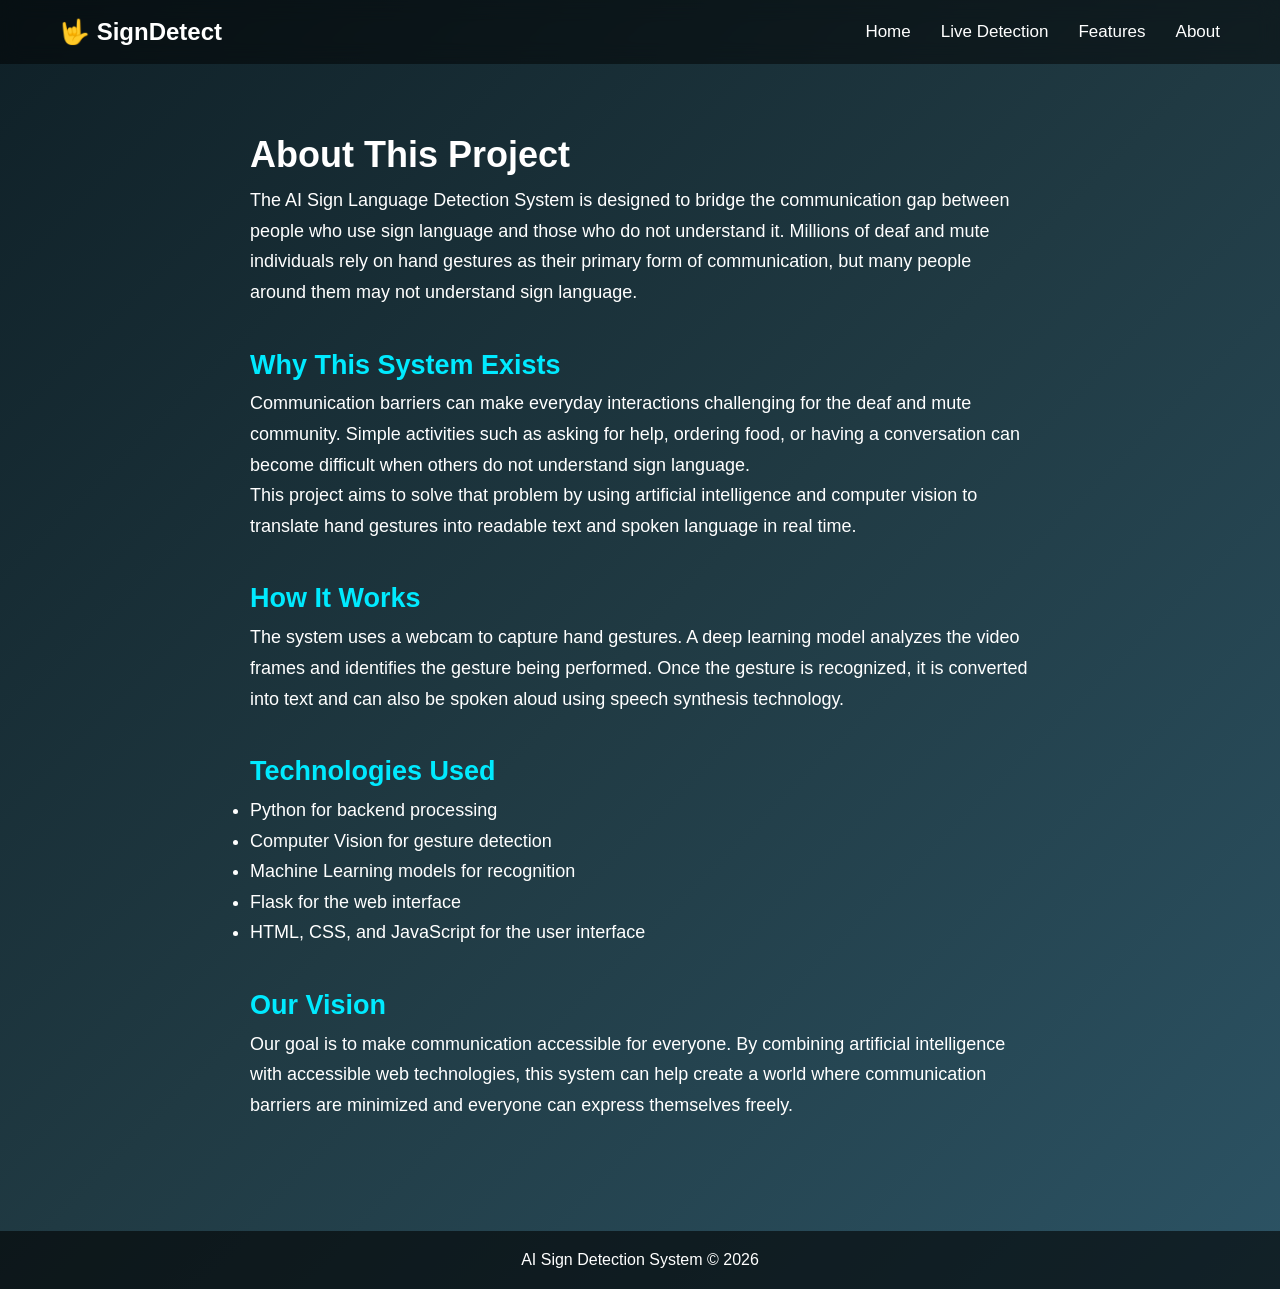
==== templates/about.html @ 6a8603d0 "Add files via upload" ====
<!DOCTYPE html>
<html>
<head>

<title>About</title>
<link rel="stylesheet" href="/static/style.css">

</head>

<body>

<nav>
<h2>🤟 SignDetect</h2>
<ul>
<li><a href="/">Home</a></li>
<li><a href="/live">Live Detection</a></li>
<li><a href="/features">Features</a></li>
<li><a href="/about">About</a></li>
</ul>
</nav>

<div class="about">

<h1>About This Project</h1>

<p>
The AI Sign Language Detection System is designed to bridge the communication gap between
people who use sign language and those who do not understand it. Millions of deaf and
mute individuals rely on hand gestures as their primary form of communication, but many
people around them may not understand sign language.
</p>

<h2>Why This System Exists</h2>

<p>
Communication barriers can make everyday interactions challenging for the deaf and mute
community. Simple activities such as asking for help, ordering food, or having a
conversation can become difficult when others do not understand sign language.
</p>

<p>
This project aims to solve that problem by using artificial intelligence and computer
vision to translate hand gestures into readable text and spoken language in real time.
</p>

<h2>How It Works</h2>

<p>
The system uses a webcam to capture hand gestures. A deep learning model analyzes
the video frames and identifies the gesture being performed. Once the gesture is
recognized, it is converted into text and can also be spoken aloud using speech
synthesis technology.
</p>

<h2>Technologies Used</h2>

<ul>
<li>Python for backend processing</li>
<li>Computer Vision for gesture detection</li>
<li>Machine Learning models for recognition</li>
<li>Flask for the web interface</li>
<li>HTML, CSS, and JavaScript for the user interface</li>
</ul>

<h2>Our Vision</h2>

<p>
Our goal is to make communication accessible for everyone. By combining artificial
intelligence with accessible web technologies, this system can help create a world
where communication barriers are minimized and everyone can express themselves freely.
</p>

</div>

<footer>

<p>AI Sign Detection System © 2026</p>

</footer>

</body>
</html>
---- static/style.css ----
/* ===== GLOBAL ===== */

*{
margin:0;
padding:0;
box-sizing:border-box;
font-family:'Segoe UI',sans-serif;
}

body{
background:linear-gradient(135deg,#0f2027,#203a43,#2c5364);
color:white;
min-height:100vh;
}


/* ===== NAVBAR ===== */

nav{
display:flex;
justify-content:space-between;
align-items:center;
padding:18px 60px;
background:rgba(0,0,0,0.5);
backdrop-filter:blur(10px);
position:sticky;
top:0;
z-index:100;
}

nav ul{
display:flex;
list-style:none;
gap:30px;
}

nav a{
text-decoration:none;
color:white;
font-size:17px;
position:relative;
}

nav a::after{
content:'';
position:absolute;
width:0%;
height:2px;
background:#00eaff;
left:0;
bottom:-5px;
transition:0.3s;
}

nav a:hover::after{
width:100%;
}


/* ===== HERO ===== */

.hero{
text-align:center;
padding:140px 20px;
}

.hero h1{
font-size:55px;
margin-bottom:15px;
}

.hero p{
font-size:20px;
opacity:0.8;
}


/* ===== MAIN BUTTON ===== */

.main-btn{
margin-top:25px;
padding:15px 35px;
border:none;
border-radius:30px;
font-size:18px;
background:linear-gradient(45deg,#00eaff,#00ffa6);
cursor:pointer;
transition:0.3s;
}

.main-btn:hover{
transform:scale(1.08);
box-shadow:0 0 20px #00eaff;
}


/* ===== PAGE TITLE ===== */

.page-title{
text-align:center;
margin-top:40px;
font-size:40px;
}


/* ===== DASHBOARD GRID ===== */

.dashboard{
display:grid;
grid-template-columns:repeat(auto-fit,minmax(300px,1fr));
gap:30px;
padding:50px;
}


/* ===== PANELS ===== */

.panel{
background:rgba(255,255,255,0.1);
backdrop-filter:blur(12px);
border-radius:15px;
padding:25px;
text-align:center;
transition:0.3s;
}

.panel:hover{
transform:translateY(-6px);
box-shadow:0 10px 30px rgba(0,0,0,0.4);
}


/* ===== CAMERA ===== */

.camera{
width:100%;
border-radius:12px;
margin-top:10px;
}


/* ===== DETECT BUTTON ===== */

.detect-btn{
margin-top:15px;
padding:12px 28px;
border:none;
border-radius:25px;
background:linear-gradient(45deg,#00eaff,#00ffa6);
font-size:16px;
cursor:pointer;
transition:0.3s;
}

.detect-btn:hover{
transform:scale(1.05);
box-shadow:0 0 20px #00eaff;
}


/* ===== RESULT BOX ===== */

.result-box{
background:rgba(255,255,255,0.2);
padding:18px;
border-radius:10px;
margin-top:15px;
font-size:22px;
font-weight:bold;
}


/* ===== CONFIDENCE BAR ===== */

.confidence-bar{
width:80%;
height:10px;
background:#ffffff20;
border-radius:20px;
margin:15px auto;
overflow:hidden;
}

#confidenceFill{
height:100%;
width:0%;
background:linear-gradient(90deg,#00eaff,#00ffa6);
transition:width 0.5s;
}


/* ===== LANGUAGE SELECTOR ===== */

.language-box{
margin-top:15px;
display:flex;
flex-direction:column;
align-items:center;
}

.language-box label{
margin-bottom:5px;
font-size:14px;
opacity:0.8;
}

.language-select{
padding:10px 15px;
border-radius:10px;
border:none;
font-size:15px;
background:linear-gradient(135deg,#00eaff,#00ffa6);
color:black;
font-weight:bold;
cursor:pointer;
transition:0.3s;
}

.language-select:hover{
transform:scale(1.05);
box-shadow:0 5px 15px rgba(0,0,0,0.4);
}

.language-select option{
background:#222;
color:white;
}


/* ===== SPEAK BUTTON ===== */

.speak-btn{
margin-top:10px;
background:linear-gradient(45deg,#ff7a18,#ffb347);
border:none;
padding:10px 20px;
border-radius:20px;
font-size:15px;
cursor:pointer;
transition:0.3s;
}

.speak-btn:hover{
transform:scale(1.05);
box-shadow:0 0 15px orange;
}


/* ===== SPEECH WAVE ===== */

.wave{
display:flex;
justify-content:center;
gap:4px;
margin-top:15px;
visibility:hidden;
}

.wave span{
width:4px;
height:10px;
background:#00eaff;
animation:wave 1s infinite;
}

.wave span:nth-child(2){animation-delay:0.1s;}
.wave span:nth-child(3){animation-delay:0.2s;}
.wave span:nth-child(4){animation-delay:0.3s;}
.wave span:nth-child(5){animation-delay:0.4s;}

@keyframes wave{
0%{height:10px}
50%{height:25px}
100%{height:10px}
}


/* ===== GESTURE HISTORY ===== */

#history{
list-style:none;
margin-top:10px;
max-height:200px;
overflow:auto;
padding:0;
}

#history li{
background:rgba(255,255,255,0.2);
padding:10px;
margin-bottom:8px;
border-radius:6px;
font-size:15px;
}


/* ===== FEATURES PAGE ===== */

.features{
display:flex;
justify-content:center;
gap:35px;
flex-wrap:wrap;
padding:70px;
}

.feature{
background:rgba(255,255,255,0.1);
padding:30px;
border-radius:15px;
width:260px;
text-align:center;
transition:0.3s;
}

.feature:hover{
transform:scale(1.05);
box-shadow:0 10px 25px rgba(0,0,0,0.4);
}


/* ===== ABOUT PAGE ===== */

.about{
max-width:900px;
margin:auto;
padding:60px;
line-height:1.7;
font-size:18px;
}

.about h2{
margin-top:35px;
color:#00eaff;
}


/* ===== FOOTER ===== */

footer{
text-align:center;
padding:20px;
background:rgba(0,0,0,0.6);
margin-top:50px;
}


/* ===== RESPONSIVE ===== */

@media(max-width:768px){

nav{
flex-direction:column;
gap:15px;
}

.dashboard{
grid-template-columns:1fr;
padding:30px;
}

.hero h1{
font-size:40px;
}

}
/* ===== AI DASHBOARD ===== */

.ai-dashboard{

display:grid;
grid-template-columns:1.5fr 1fr 1fr;
gap:30px;
padding:40px;
max-width:1300px;
margin:auto;

}

/* ===== CARDS ===== */

.card{

background:rgba(255,255,255,0.08);
backdrop-filter:blur(15px);
border-radius:18px;
padding:25px;
box-shadow:0 10px 40px rgba(0,0,0,0.4);
transition:0.3s;

}

.card:hover{

transform:translateY(-6px);

}

/* ===== CAMERA ===== */

.camera-container{

position:relative;
border-radius:12px;
overflow:hidden;

}

.camera{

width:100%;
border-radius:12px;

}

/* AI SCAN LINE */

.scan-line{

position:absolute;
width:100%;
height:3px;
background:#00eaff;
top:0;
animation:scan 2.5s infinite;

}

@keyframes scan{

0%{top:0}
100%{top:100%}

}

/* ===== GESTURE TEXT ===== */

.gesture-box{

font-size:26px;
background:rgba(255,255,255,0.1);
padding:18px;
border-radius:10px;
margin-top:15px;

}

/* ===== TRANSLATION ===== */

.translation-box{

font-size:22px;
background:rgba(255,255,255,0.1);
padding:18px;
border-radius:10px;
margin:15px 0;

}

/* ===== CONTROLS ===== */

.controls{

display:flex;
gap:12px;
justify-content:center;

}

.controls select{

padding:8px 12px;
border-radius:8px;
border:none;

}

.speak-btn{

background:linear-gradient(45deg,#ff7a18,#ffb347);
border:none;
padding:8px 18px;
border-radius:20px;
cursor:pointer;

}

/* ===== CONFIDENCE ===== */

.confidence-bar{

height:10px;
background:#ffffff20;
border-radius:20px;
overflow:hidden;
margin-top:5px;

}

#confidenceFill{

height:100%;
width:0%;
background:linear-gradient(90deg,#00eaff,#00ffa6);

}

/* ===== HISTORY ===== */

.history-card{

max-width:1300px;
margin:30px auto;
background:rgba(255,255,255,0.08);
padding:25px;
border-radius:18px;

}

#history{

list-style:none;
display:flex;
flex-wrap:wrap;
gap:10px;
margin-top:15px;

}

#history li{

background:#ffffff15;
padding:8px 14px;
border-radius:20px;

}

/* ===== SPEECH WAVE ===== */

.wave{

display:flex;
gap:4px;
justify-content:center;
margin-top:10px;
visibility:hidden;

}

.wave span{

width:4px;
height:10px;
background:#00eaff;
animation:wave 1s infinite;

}

@keyframes wave{

0%{height:10px}
50%{height:20px}
100%{height:10px}

}

.camera-placeholder{
display:flex;
align-items:center;
justify-content:center;
width:100%;
min-height:280px;
border-radius:12px;
background:rgba(255,255,255,0.08);
color:#cfe7ef;
font-size:18px;
text-align:center;
padding:20px;
}

.camera-hidden{
display:none;
}

.camera-status{
margin-top:10px;
font-size:14px;
opacity:0.85;
}
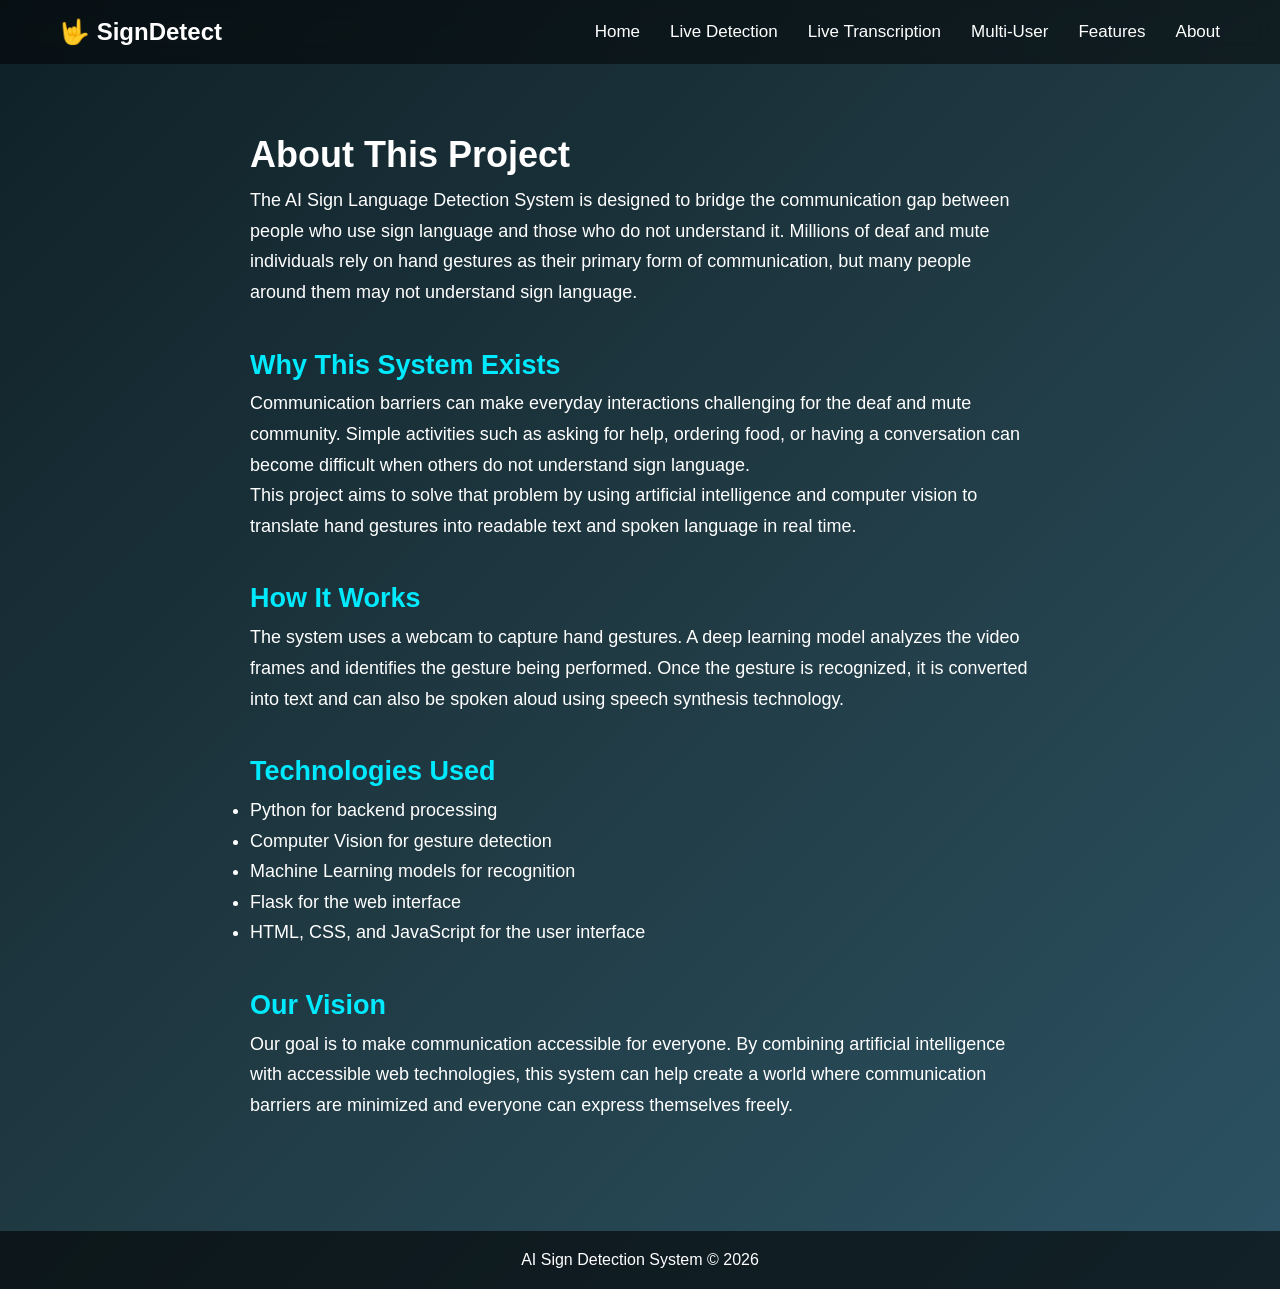
==== commit 611777bc: "Add files via upload" ====
--- a/templates/about.html
+++ b/templates/about.html
@@ -12,10 +12,12 @@
 <nav>
 <h2>🤟 SignDetect</h2>
 <ul>
-<li><a href="/">Home</a></li>
-<li><a href="/live">Live Detection</a></li>
-<li><a href="/features">Features</a></li>
-<li><a href="/about">About</a></li>
+      <li><a href="/">Home</a></li>
+      <li><a href="/live">Live Detection</a></li>
+      <li><a href="/transcribe">Live Transcription</a></li>
+      <li><a href="/communicate">Multi-User</a></li>
+      <li><a href="/features">Features</a></li>
+      <li><a href="/about">About</a></li>
 </ul>
 </nav>
 
--- a/static/style.css
+++ b/static/style.css
@@ -1,589 +1,646 @@
 /* ===== GLOBAL ===== */
 
-*{
-margin:0;
-padding:0;
-box-sizing:border-box;
-font-family:'Segoe UI',sans-serif;
-}
-
-body{
-background:linear-gradient(135deg,#0f2027,#203a43,#2c5364);
-color:white;
-min-height:100vh;
+* {
+    margin: 0;
+    padding: 0;
+    box-sizing: border-box;
+    font-family: 'Segoe UI', sans-serif;
+}
+
+body {
+    background: linear-gradient(135deg, #0f2027, #203a43, #2c5364);
+    color: white;
+    min-height: 100vh;
 }
 
 
 /* ===== NAVBAR ===== */
 
-nav{
-display:flex;
-justify-content:space-between;
-align-items:center;
-padding:18px 60px;
-background:rgba(0,0,0,0.5);
-backdrop-filter:blur(10px);
-position:sticky;
-top:0;
-z-index:100;
-}
-
-nav ul{
-display:flex;
-list-style:none;
-gap:30px;
-}
-
-nav a{
-text-decoration:none;
-color:white;
-font-size:17px;
-position:relative;
-}
-
-nav a::after{
-content:'';
-position:absolute;
-width:0%;
-height:2px;
-background:#00eaff;
-left:0;
-bottom:-5px;
-transition:0.3s;
-}
-
-nav a:hover::after{
-width:100%;
+nav {
+    display: flex;
+    justify-content: space-between;
+    align-items: center;
+    padding: 18px 60px;
+    background: rgba(0, 0, 0, 0.5);
+    backdrop-filter: blur(10px);
+    position: sticky;
+    top: 0;
+    z-index: 100;
+}
+
+nav ul {
+    display: flex;
+    list-style: none;
+    gap: 30px;
+}
+
+nav a {
+    text-decoration: none;
+    color: white;
+    font-size: 17px;
+    position: relative;
+}
+
+nav a::after {
+    content: '';
+    position: absolute;
+    width: 0%;
+    height: 2px;
+    background: #00eaff;
+    left: 0;
+    bottom: -5px;
+    transition: 0.3s;
+}
+
+nav a:hover::after {
+    width: 100%;
 }
 
 
 /* ===== HERO ===== */
 
-.hero{
-text-align:center;
-padding:140px 20px;
-}
-
-.hero h1{
-font-size:55px;
-margin-bottom:15px;
-}
-
-.hero p{
-font-size:20px;
-opacity:0.8;
+.hero {
+    text-align: center;
+    padding: 140px 20px;
+}
+
+.hero h1 {
+    font-size: 55px;
+    margin-bottom: 15px;
+}
+
+.hero p {
+    font-size: 20px;
+    opacity: 0.8;
 }
 
 
 /* ===== MAIN BUTTON ===== */
 
-.main-btn{
-margin-top:25px;
-padding:15px 35px;
-border:none;
-border-radius:30px;
-font-size:18px;
-background:linear-gradient(45deg,#00eaff,#00ffa6);
-cursor:pointer;
-transition:0.3s;
-}
-
-.main-btn:hover{
-transform:scale(1.08);
-box-shadow:0 0 20px #00eaff;
+.main-btn {
+    margin-top: 25px;
+    padding: 15px 35px;
+    border: none;
+    border-radius: 30px;
+    font-size: 18px;
+    background: linear-gradient(45deg, #00eaff, #00ffa6);
+    cursor: pointer;
+    transition: 0.3s;
+}
+
+.main-btn:hover {
+    transform: scale(1.08);
+    box-shadow: 0 0 20px #00eaff;
 }
 
 
 /* ===== PAGE TITLE ===== */
 
-.page-title{
-text-align:center;
-margin-top:40px;
-font-size:40px;
+.page-title {
+    text-align: center;
+    margin-top: 40px;
+    font-size: 40px;
 }
 
 
 /* ===== DASHBOARD GRID ===== */
 
-.dashboard{
-display:grid;
-grid-template-columns:repeat(auto-fit,minmax(300px,1fr));
-gap:30px;
-padding:50px;
+.dashboard {
+    display: grid;
+    grid-template-columns: repeat(auto-fit, minmax(300px, 1fr));
+    gap: 30px;
+    padding: 50px;
 }
 
 
 /* ===== PANELS ===== */
 
-.panel{
-background:rgba(255,255,255,0.1);
-backdrop-filter:blur(12px);
-border-radius:15px;
-padding:25px;
-text-align:center;
-transition:0.3s;
-}
-
-.panel:hover{
-transform:translateY(-6px);
-box-shadow:0 10px 30px rgba(0,0,0,0.4);
+.panel {
+    background: rgba(255, 255, 255, 0.1);
+    backdrop-filter: blur(12px);
+    border-radius: 15px;
+    padding: 25px;
+    text-align: center;
+    transition: 0.3s;
+}
+
+.panel:hover {
+    transform: translateY(-6px);
+    box-shadow: 0 10px 30px rgba(0, 0, 0, 0.4);
 }
 
 
 /* ===== CAMERA ===== */
 
-.camera{
-width:100%;
-border-radius:12px;
-margin-top:10px;
+.camera {
+    width: 100%;
+    border-radius: 12px;
+    margin-top: 10px;
 }
 
 
 /* ===== DETECT BUTTON ===== */
 
-.detect-btn{
-margin-top:15px;
-padding:12px 28px;
-border:none;
-border-radius:25px;
-background:linear-gradient(45deg,#00eaff,#00ffa6);
-font-size:16px;
-cursor:pointer;
-transition:0.3s;
-}
-
-.detect-btn:hover{
-transform:scale(1.05);
-box-shadow:0 0 20px #00eaff;
+.detect-btn {
+    margin-top: 15px;
+    padding: 12px 28px;
+    border: none;
+    border-radius: 25px;
+    background: linear-gradient(45deg, #00eaff, #00ffa6);
+    font-size: 16px;
+    cursor: pointer;
+    transition: 0.3s;
+}
+
+.detect-btn:hover {
+    transform: scale(1.05);
+    box-shadow: 0 0 20px #00eaff;
 }
 
 
 /* ===== RESULT BOX ===== */
 
-.result-box{
-background:rgba(255,255,255,0.2);
-padding:18px;
-border-radius:10px;
-margin-top:15px;
-font-size:22px;
-font-weight:bold;
+.result-box {
+    background: rgba(255, 255, 255, 0.2);
+    padding: 18px;
+    border-radius: 10px;
+    margin-top: 15px;
+    font-size: 22px;
+    font-weight: bold;
 }
 
 
 /* ===== CONFIDENCE BAR ===== */
 
-.confidence-bar{
-width:80%;
-height:10px;
-background:#ffffff20;
-border-radius:20px;
-margin:15px auto;
-overflow:hidden;
-}
-
-#confidenceFill{
-height:100%;
-width:0%;
-background:linear-gradient(90deg,#00eaff,#00ffa6);
-transition:width 0.5s;
+.confidence-bar {
+    width: 80%;
+    height: 10px;
+    background: #ffffff20;
+    border-radius: 20px;
+    margin: 15px auto;
+    overflow: hidden;
+}
+
+#confidenceFill {
+    height: 100%;
+    width: 0%;
+    background: linear-gradient(90deg, #00eaff, #00ffa6);
+    transition: width 0.5s;
 }
 
 
 /* ===== LANGUAGE SELECTOR ===== */
 
-.language-box{
-margin-top:15px;
-display:flex;
-flex-direction:column;
-align-items:center;
-}
-
-.language-box label{
-margin-bottom:5px;
-font-size:14px;
-opacity:0.8;
-}
-
-.language-select{
-padding:10px 15px;
-border-radius:10px;
-border:none;
-font-size:15px;
-background:linear-gradient(135deg,#00eaff,#00ffa6);
-color:black;
-font-weight:bold;
-cursor:pointer;
-transition:0.3s;
-}
-
-.language-select:hover{
-transform:scale(1.05);
-box-shadow:0 5px 15px rgba(0,0,0,0.4);
-}
-
-.language-select option{
-background:#222;
-color:white;
+.language-box {
+    margin-top: 15px;
+    display: flex;
+    flex-direction: column;
+    align-items: center;
+}
+
+.language-box label {
+    margin-bottom: 5px;
+    font-size: 14px;
+    opacity: 0.8;
+}
+
+.language-select {
+    padding: 10px 15px;
+    border-radius: 10px;
+    border: none;
+    font-size: 15px;
+    background: linear-gradient(135deg, #00eaff, #00ffa6);
+    color: black;
+    font-weight: bold;
+    cursor: pointer;
+    transition: 0.3s;
+}
+
+.language-select:hover {
+    transform: scale(1.05);
+    box-shadow: 0 5px 15px rgba(0, 0, 0, 0.4);
+}
+
+.language-select option {
+    background: #222;
+    color: white;
 }
 
 
 /* ===== SPEAK BUTTON ===== */
 
-.speak-btn{
-margin-top:10px;
-background:linear-gradient(45deg,#ff7a18,#ffb347);
-border:none;
-padding:10px 20px;
-border-radius:20px;
-font-size:15px;
-cursor:pointer;
-transition:0.3s;
-}
-
-.speak-btn:hover{
-transform:scale(1.05);
-box-shadow:0 0 15px orange;
+.speak-btn {
+    margin-top: 10px;
+    background: linear-gradient(45deg, #ff7a18, #ffb347);
+    border: none;
+    padding: 10px 20px;
+    border-radius: 20px;
+    font-size: 15px;
+    cursor: pointer;
+    transition: 0.3s;
+}
+
+.speak-btn:hover {
+    transform: scale(1.05);
+    box-shadow: 0 0 15px orange;
 }
 
 
 /* ===== SPEECH WAVE ===== */
 
-.wave{
-display:flex;
-justify-content:center;
-gap:4px;
-margin-top:15px;
-visibility:hidden;
-}
-
-.wave span{
-width:4px;
-height:10px;
-background:#00eaff;
-animation:wave 1s infinite;
-}
-
-.wave span:nth-child(2){animation-delay:0.1s;}
-.wave span:nth-child(3){animation-delay:0.2s;}
-.wave span:nth-child(4){animation-delay:0.3s;}
-.wave span:nth-child(5){animation-delay:0.4s;}
-
-@keyframes wave{
-0%{height:10px}
-50%{height:25px}
-100%{height:10px}
+.wave {
+    display: flex;
+    justify-content: center;
+    gap: 4px;
+    margin-top: 15px;
+    visibility: hidden;
+}
+
+.wave span {
+    width: 4px;
+    height: 10px;
+    background: #00eaff;
+    animation: wave 1s infinite;
+}
+
+.wave span:nth-child(2) {
+    animation-delay: 0.1s;
+}
+
+.wave span:nth-child(3) {
+    animation-delay: 0.2s;
+}
+
+.wave span:nth-child(4) {
+    animation-delay: 0.3s;
+}
+
+.wave span:nth-child(5) {
+    animation-delay: 0.4s;
+}
+
+@keyframes wave {
+    0% {
+        height: 10px
+    }
+
+    50% {
+        height: 25px
+    }
+
+    100% {
+        height: 10px
+    }
 }
 
 
 /* ===== GESTURE HISTORY ===== */
 
-#history{
-list-style:none;
-margin-top:10px;
-max-height:200px;
-overflow:auto;
-padding:0;
-}
-
-#history li{
-background:rgba(255,255,255,0.2);
-padding:10px;
-margin-bottom:8px;
-border-radius:6px;
-font-size:15px;
+#history {
+    list-style: none;
+    margin-top: 10px;
+    max-height: 200px;
+    overflow: auto;
+    padding: 0;
+}
+
+#history li {
+    background: rgba(255, 255, 255, 0.2);
+    padding: 10px;
+    margin-bottom: 8px;
+    border-radius: 6px;
+    font-size: 15px;
 }
 
 
 /* ===== FEATURES PAGE ===== */
 
-.features{
-display:flex;
-justify-content:center;
-gap:35px;
-flex-wrap:wrap;
-padding:70px;
-}
-
-.feature{
-background:rgba(255,255,255,0.1);
-padding:30px;
-border-radius:15px;
-width:260px;
-text-align:center;
-transition:0.3s;
-}
-
-.feature:hover{
-transform:scale(1.05);
-box-shadow:0 10px 25px rgba(0,0,0,0.4);
+.features {
+    display: flex;
+    justify-content: center;
+    gap: 35px;
+    flex-wrap: wrap;
+    padding: 70px;
+}
+
+.feature {
+    background: rgba(255, 255, 255, 0.1);
+    padding: 30px;
+    border-radius: 15px;
+    width: 260px;
+    text-align: center;
+    transition: 0.3s;
+}
+
+.feature:hover {
+    transform: scale(1.05);
+    box-shadow: 0 10px 25px rgba(0, 0, 0, 0.4);
 }
 
 
 /* ===== ABOUT PAGE ===== */
 
-.about{
-max-width:900px;
-margin:auto;
-padding:60px;
-line-height:1.7;
-font-size:18px;
-}
-
-.about h2{
-margin-top:35px;
-color:#00eaff;
+.about {
+    max-width: 900px;
+    margin: auto;
+    padding: 60px;
+    line-height: 1.7;
+    font-size: 18px;
+}
+
+.about h2 {
+    margin-top: 35px;
+    color: #00eaff;
 }
 
 
 /* ===== FOOTER ===== */
 
-footer{
-text-align:center;
-padding:20px;
-background:rgba(0,0,0,0.6);
-margin-top:50px;
+footer {
+    text-align: center;
+    padding: 20px;
+    background: rgba(0, 0, 0, 0.6);
+    margin-top: 50px;
 }
 
 
 /* ===== RESPONSIVE ===== */
 
-@media(max-width:768px){
-
-nav{
-flex-direction:column;
-gap:15px;
-}
-
-.dashboard{
-grid-template-columns:1fr;
-padding:30px;
-}
-
-.hero h1{
-font-size:40px;
-}
-
-}
+@media(max-width:768px) {
+
+    nav {
+        flex-direction: column;
+        gap: 15px;
+    }
+
+    .dashboard {
+        grid-template-columns: 1fr;
+        padding: 30px;
+    }
+
+    .hero h1 {
+        font-size: 40px;
+    }
+
+}
+
 /* ===== AI DASHBOARD ===== */
 
-.ai-dashboard{
-
-display:grid;
-grid-template-columns:1.5fr 1fr 1fr;
-gap:30px;
-padding:40px;
-max-width:1300px;
-margin:auto;
+.ai-dashboard {
+
+    display: grid;
+    grid-template-columns: 1.5fr 1fr 1fr;
+    gap: 30px;
+    padding: 40px;
+    max-width: 1300px;
+    margin: auto;
 
 }
 
 /* ===== CARDS ===== */
 
-.card{
-
-background:rgba(255,255,255,0.08);
-backdrop-filter:blur(15px);
-border-radius:18px;
-padding:25px;
-box-shadow:0 10px 40px rgba(0,0,0,0.4);
-transition:0.3s;
-
-}
-
-.card:hover{
-
-transform:translateY(-6px);
+.card {
+
+    background: rgba(255, 255, 255, 0.08);
+    backdrop-filter: blur(15px);
+    border-radius: 18px;
+    padding: 25px;
+    box-shadow: 0 10px 40px rgba(0, 0, 0, 0.4);
+    transition: 0.3s;
+
+}
+
+.card:hover {
+
+    transform: translateY(-6px);
 
 }
 
 /* ===== CAMERA ===== */
 
-.camera-container{
-
-position:relative;
-border-radius:12px;
-overflow:hidden;
-
-}
-
-.camera{
-
-width:100%;
-border-radius:12px;
+.camera-container {
+
+    position: relative;
+    border-radius: 12px;
+    overflow: hidden;
+
+}
+
+.camera {
+
+    width: 100%;
+    border-radius: 12px;
 
 }
 
 /* AI SCAN LINE */
 
-.scan-line{
-
-position:absolute;
-width:100%;
-height:3px;
-background:#00eaff;
-top:0;
-animation:scan 2.5s infinite;
-
-}
-
-@keyframes scan{
-
-0%{top:0}
-100%{top:100%}
+.scan-line {
+
+    position: absolute;
+    width: 100%;
+    height: 3px;
+    background: #00eaff;
+    top: 0;
+    animation: scan 2.5s infinite;
+
+}
+
+@keyframes scan {
+
+    0% {
+        top: 0
+    }
+
+    100% {
+        top: 100%
+    }
 
 }
 
 /* ===== GESTURE TEXT ===== */
 
-.gesture-box{
-
-font-size:26px;
-background:rgba(255,255,255,0.1);
-padding:18px;
-border-radius:10px;
-margin-top:15px;
+.gesture-box {
+
+    font-size: 26px;
+    background: rgba(255, 255, 255, 0.1);
+    padding: 18px;
+    border-radius: 10px;
+    margin-top: 15px;
 
 }
 
 /* ===== TRANSLATION ===== */
 
-.translation-box{
-
-font-size:22px;
-background:rgba(255,255,255,0.1);
-padding:18px;
-border-radius:10px;
-margin:15px 0;
+.translation-box {
+
+    font-size: 22px;
+    background: rgba(255, 255, 255, 0.1);
+    padding: 18px;
+    border-radius: 10px;
+    margin: 15px 0;
 
 }
 
 /* ===== CONTROLS ===== */
 
-.controls{
-
-display:flex;
-gap:12px;
-justify-content:center;
-
-}
-
-.controls select{
-
-padding:8px 12px;
-border-radius:8px;
-border:none;
-
-}
-
-.speak-btn{
-
-background:linear-gradient(45deg,#ff7a18,#ffb347);
-border:none;
-padding:8px 18px;
-border-radius:20px;
-cursor:pointer;
+.controls {
+
+    display: flex;
+    gap: 12px;
+    justify-content: center;
+
+}
+
+.controls select {
+
+    padding: 8px 12px;
+    border-radius: 8px;
+    border: none;
+
+}
+
+.speak-btn {
+
+    background: linear-gradient(45deg, #ff7a18, #ffb347);
+    border: none;
+    padding: 8px 18px;
+    border-radius: 20px;
+    cursor: pointer;
 
 }
 
 /* ===== CONFIDENCE ===== */
 
-.confidence-bar{
-
-height:10px;
-background:#ffffff20;
-border-radius:20px;
-overflow:hidden;
-margin-top:5px;
-
-}
-
-#confidenceFill{
-
-height:100%;
-width:0%;
-background:linear-gradient(90deg,#00eaff,#00ffa6);
+.confidence-bar {
+
+    height: 10px;
+    background: #ffffff20;
+    border-radius: 20px;
+    overflow: hidden;
+    margin-top: 5px;
+
+}
+
+#confidenceFill {
+
+    height: 100%;
+    width: 0%;
+    background: linear-gradient(90deg, #00eaff, #00ffa6);
 
 }
 
 /* ===== HISTORY ===== */
 
-.history-card{
-
-max-width:1300px;
-margin:30px auto;
-background:rgba(255,255,255,0.08);
-padding:25px;
-border-radius:18px;
-
-}
-
-#history{
-
-list-style:none;
-display:flex;
-flex-wrap:wrap;
-gap:10px;
-margin-top:15px;
-
-}
-
-#history li{
-
-background:#ffffff15;
-padding:8px 14px;
-border-radius:20px;
+.history-card {
+
+    max-width: 1300px;
+    margin: 30px auto;
+    background: rgba(255, 255, 255, 0.08);
+    padding: 25px;
+    border-radius: 18px;
+
+}
+
+#history {
+
+    list-style: none;
+    display: flex;
+    flex-wrap: wrap;
+    gap: 10px;
+    margin-top: 15px;
+
+}
+
+#history li {
+
+    background: #ffffff15;
+    padding: 8px 14px;
+    border-radius: 20px;
 
 }
 
 /* ===== SPEECH WAVE ===== */
 
-.wave{
-
-display:flex;
-gap:4px;
-justify-content:center;
-margin-top:10px;
-visibility:hidden;
-
-}
-
-.wave span{
-
-width:4px;
-height:10px;
-background:#00eaff;
-animation:wave 1s infinite;
-
-}
-
-@keyframes wave{
-
-0%{height:10px}
-50%{height:20px}
-100%{height:10px}
-
-}
-
-.camera-placeholder{
-display:flex;
-align-items:center;
-justify-content:center;
-width:100%;
-min-height:280px;
-border-radius:12px;
-background:rgba(255,255,255,0.08);
-color:#cfe7ef;
-font-size:18px;
-text-align:center;
-padding:20px;
-}
-
-.camera-hidden{
-display:none;
-}
-
-.camera-status{
-margin-top:10px;
-font-size:14px;
-opacity:0.85;
-}
+.wave {
+
+    display: flex;
+    gap: 4px;
+    justify-content: center;
+    margin-top: 10px;
+    visibility: hidden;
+
+}
+
+.wave span {
+
+    width: 4px;
+    height: 10px;
+    background: #00eaff;
+    animation: wave 1s infinite;
+
+}
+
+@keyframes wave {
+
+    0% {
+        height: 10px
+    }
+
+    50% {
+        height: 20px
+    }
+
+    100% {
+        height: 10px
+    }
+
+}
+
+.camera-placeholder {
+    display: flex;
+    align-items: center;
+    justify-content: center;
+    width: 100%;
+    min-height: 280px;
+    border-radius: 12px;
+    background: rgba(255, 255, 255, 0.08);
+    color: #cfe7ef;
+    font-size: 18px;
+    text-align: center;
+    padding: 20px;
+}
+
+.camera-hidden {
+    display: none;
+}
+
+.camera-status {
+    margin-top: 10px;
+    font-size: 14px;
+    opacity: 0.85;
+}
+
+.camera-controls {
+    display: flex;
+    gap: 15px;
+    justify-content: center;
+    margin-top: 15px;
+}
+
+.upload-btn {
+    padding: 12px 28px;
+    border: none;
+    border-radius: 25px;
+    background: linear-gradient(45deg, #00eaff, #00ffa6);
+    font-size: 16px;
+    cursor: pointer;
+    transition: 0.3s;
+    color: black;
+    font-weight: bold;
+}
+
+.upload-btn:hover {
+    transform: scale(1.05);
+    box-shadow: 0 0 20px #00eaff;
+}
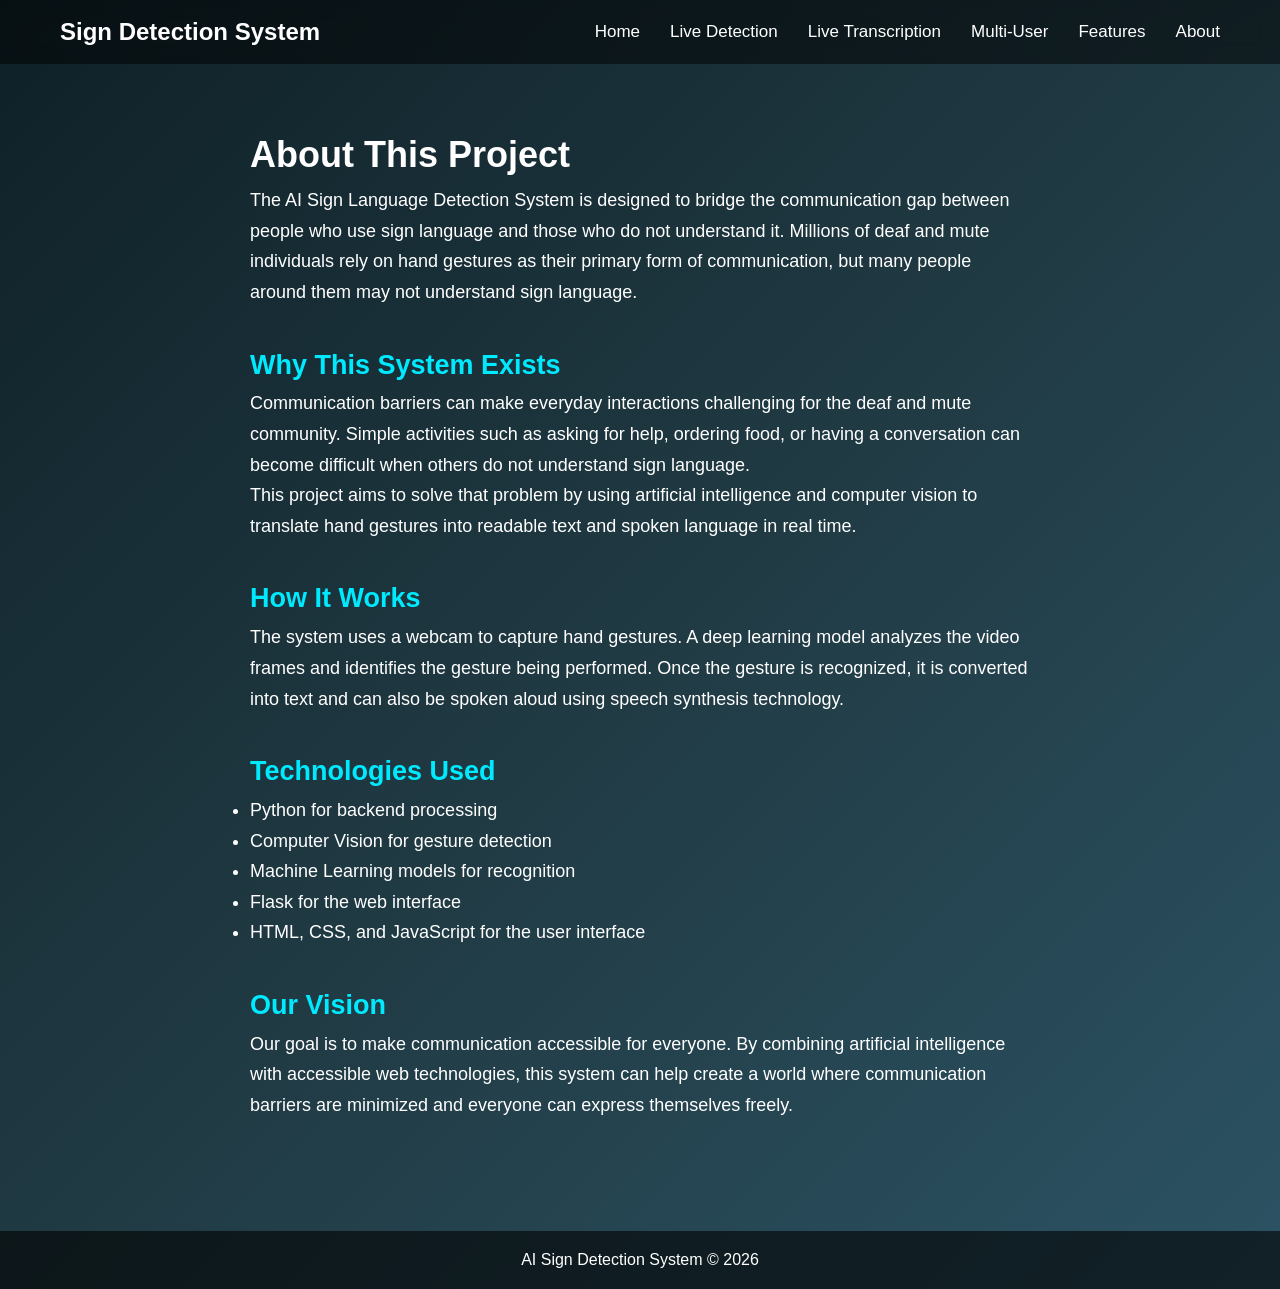
==== commit df45afeb: "Modified UI" ====
--- a/templates/about.html
+++ b/templates/about.html
@@ -1,84 +1,84 @@
-<!DOCTYPE html>
-<html>
-<head>
-
-<title>About</title>
-<link rel="stylesheet" href="/static/style.css">
-
-</head>
-
-<body>
-
-<nav>
-<h2>🤟 SignDetect</h2>
-<ul>
-      <li><a href="/">Home</a></li>
-      <li><a href="/live">Live Detection</a></li>
-      <li><a href="/transcribe">Live Transcription</a></li>
-      <li><a href="/communicate">Multi-User</a></li>
-      <li><a href="/features">Features</a></li>
-      <li><a href="/about">About</a></li>
-</ul>
-</nav>
-
-<div class="about">
-
-<h1>About This Project</h1>
-
-<p>
-The AI Sign Language Detection System is designed to bridge the communication gap between
-people who use sign language and those who do not understand it. Millions of deaf and
-mute individuals rely on hand gestures as their primary form of communication, but many
-people around them may not understand sign language.
-</p>
-
-<h2>Why This System Exists</h2>
-
-<p>
-Communication barriers can make everyday interactions challenging for the deaf and mute
-community. Simple activities such as asking for help, ordering food, or having a
-conversation can become difficult when others do not understand sign language.
-</p>
-
-<p>
-This project aims to solve that problem by using artificial intelligence and computer
-vision to translate hand gestures into readable text and spoken language in real time.
-</p>
-
-<h2>How It Works</h2>
-
-<p>
-The system uses a webcam to capture hand gestures. A deep learning model analyzes
-the video frames and identifies the gesture being performed. Once the gesture is
-recognized, it is converted into text and can also be spoken aloud using speech
-synthesis technology.
-</p>
-
-<h2>Technologies Used</h2>
-
-<ul>
-<li>Python for backend processing</li>
-<li>Computer Vision for gesture detection</li>
-<li>Machine Learning models for recognition</li>
-<li>Flask for the web interface</li>
-<li>HTML, CSS, and JavaScript for the user interface</li>
-</ul>
-
-<h2>Our Vision</h2>
-
-<p>
-Our goal is to make communication accessible for everyone. By combining artificial
-intelligence with accessible web technologies, this system can help create a world
-where communication barriers are minimized and everyone can express themselves freely.
-</p>
-
-</div>
-
-<footer>
-
-<p>AI Sign Detection System © 2026</p>
-
-</footer>
-
-</body>
+<!DOCTYPE html>
+<html>
+<head>
+
+<title>About</title>
+<link rel="stylesheet" href="/static/style.css">
+
+</head>
+
+<body>
+
+<nav>
+<h2>Sign Detection System</h2>
+<ul>
+      <li><a href="/">Home</a></li>
+      <li><a href="/live">Live Detection</a></li>
+      <li><a href="/transcribe">Live Transcription</a></li>
+      <li><a href="/communicate">Multi-User</a></li>
+      <li><a href="/features">Features</a></li>
+      <li><a href="/about">About</a></li>
+</ul>
+</nav>
+
+<div class="about">
+
+<h1>About This Project</h1>
+
+<p>
+The AI Sign Language Detection System is designed to bridge the communication gap between
+people who use sign language and those who do not understand it. Millions of deaf and
+mute individuals rely on hand gestures as their primary form of communication, but many
+people around them may not understand sign language.
+</p>
+
+<h2>Why This System Exists</h2>
+
+<p>
+Communication barriers can make everyday interactions challenging for the deaf and mute
+community. Simple activities such as asking for help, ordering food, or having a
+conversation can become difficult when others do not understand sign language.
+</p>
+
+<p>
+This project aims to solve that problem by using artificial intelligence and computer
+vision to translate hand gestures into readable text and spoken language in real time.
+</p>
+
+<h2>How It Works</h2>
+
+<p>
+The system uses a webcam to capture hand gestures. A deep learning model analyzes
+the video frames and identifies the gesture being performed. Once the gesture is
+recognized, it is converted into text and can also be spoken aloud using speech
+synthesis technology.
+</p>
+
+<h2>Technologies Used</h2>
+
+<ul>
+<li>Python for backend processing</li>
+<li>Computer Vision for gesture detection</li>
+<li>Machine Learning models for recognition</li>
+<li>Flask for the web interface</li>
+<li>HTML, CSS, and JavaScript for the user interface</li>
+</ul>
+
+<h2>Our Vision</h2>
+
+<p>
+Our goal is to make communication accessible for everyone. By combining artificial
+intelligence with accessible web technologies, this system can help create a world
+where communication barriers are minimized and everyone can express themselves freely.
+</p>
+
+</div>
+
+<footer>
+
+<p>AI Sign Detection System © 2026</p>
+
+</footer>
+
+</body>
 </html>
--- a/static/style.css
+++ b/static/style.css
@@ -1,646 +1,646 @@
-/* ===== GLOBAL ===== */
-
-* {
-    margin: 0;
-    padding: 0;
-    box-sizing: border-box;
-    font-family: 'Segoe UI', sans-serif;
-}
-
-body {
-    background: linear-gradient(135deg, #0f2027, #203a43, #2c5364);
-    color: white;
-    min-height: 100vh;
-}
-
-
-/* ===== NAVBAR ===== */
-
-nav {
-    display: flex;
-    justify-content: space-between;
-    align-items: center;
-    padding: 18px 60px;
-    background: rgba(0, 0, 0, 0.5);
-    backdrop-filter: blur(10px);
-    position: sticky;
-    top: 0;
-    z-index: 100;
-}
-
-nav ul {
-    display: flex;
-    list-style: none;
-    gap: 30px;
-}
-
-nav a {
-    text-decoration: none;
-    color: white;
-    font-size: 17px;
-    position: relative;
-}
-
-nav a::after {
-    content: '';
-    position: absolute;
-    width: 0%;
-    height: 2px;
-    background: #00eaff;
-    left: 0;
-    bottom: -5px;
-    transition: 0.3s;
-}
-
-nav a:hover::after {
-    width: 100%;
-}
-
-
-/* ===== HERO ===== */
-
-.hero {
-    text-align: center;
-    padding: 140px 20px;
-}
-
-.hero h1 {
-    font-size: 55px;
-    margin-bottom: 15px;
-}
-
-.hero p {
-    font-size: 20px;
-    opacity: 0.8;
-}
-
-
-/* ===== MAIN BUTTON ===== */
-
-.main-btn {
-    margin-top: 25px;
-    padding: 15px 35px;
-    border: none;
-    border-radius: 30px;
-    font-size: 18px;
-    background: linear-gradient(45deg, #00eaff, #00ffa6);
-    cursor: pointer;
-    transition: 0.3s;
-}
-
-.main-btn:hover {
-    transform: scale(1.08);
-    box-shadow: 0 0 20px #00eaff;
-}
-
-
-/* ===== PAGE TITLE ===== */
-
-.page-title {
-    text-align: center;
-    margin-top: 40px;
-    font-size: 40px;
-}
-
-
-/* ===== DASHBOARD GRID ===== */
-
-.dashboard {
-    display: grid;
-    grid-template-columns: repeat(auto-fit, minmax(300px, 1fr));
-    gap: 30px;
-    padding: 50px;
-}
-
-
-/* ===== PANELS ===== */
-
-.panel {
-    background: rgba(255, 255, 255, 0.1);
-    backdrop-filter: blur(12px);
-    border-radius: 15px;
-    padding: 25px;
-    text-align: center;
-    transition: 0.3s;
-}
-
-.panel:hover {
-    transform: translateY(-6px);
-    box-shadow: 0 10px 30px rgba(0, 0, 0, 0.4);
-}
-
-
-/* ===== CAMERA ===== */
-
-.camera {
-    width: 100%;
-    border-radius: 12px;
-    margin-top: 10px;
-}
-
-
-/* ===== DETECT BUTTON ===== */
-
-.detect-btn {
-    margin-top: 15px;
-    padding: 12px 28px;
-    border: none;
-    border-radius: 25px;
-    background: linear-gradient(45deg, #00eaff, #00ffa6);
-    font-size: 16px;
-    cursor: pointer;
-    transition: 0.3s;
-}
-
-.detect-btn:hover {
-    transform: scale(1.05);
-    box-shadow: 0 0 20px #00eaff;
-}
-
-
-/* ===== RESULT BOX ===== */
-
-.result-box {
-    background: rgba(255, 255, 255, 0.2);
-    padding: 18px;
-    border-radius: 10px;
-    margin-top: 15px;
-    font-size: 22px;
-    font-weight: bold;
-}
-
-
-/* ===== CONFIDENCE BAR ===== */
-
-.confidence-bar {
-    width: 80%;
-    height: 10px;
-    background: #ffffff20;
-    border-radius: 20px;
-    margin: 15px auto;
-    overflow: hidden;
-}
-
-#confidenceFill {
-    height: 100%;
-    width: 0%;
-    background: linear-gradient(90deg, #00eaff, #00ffa6);
-    transition: width 0.5s;
-}
-
-
-/* ===== LANGUAGE SELECTOR ===== */
-
-.language-box {
-    margin-top: 15px;
-    display: flex;
-    flex-direction: column;
-    align-items: center;
-}
-
-.language-box label {
-    margin-bottom: 5px;
-    font-size: 14px;
-    opacity: 0.8;
-}
-
-.language-select {
-    padding: 10px 15px;
-    border-radius: 10px;
-    border: none;
-    font-size: 15px;
-    background: linear-gradient(135deg, #00eaff, #00ffa6);
-    color: black;
-    font-weight: bold;
-    cursor: pointer;
-    transition: 0.3s;
-}
-
-.language-select:hover {
-    transform: scale(1.05);
-    box-shadow: 0 5px 15px rgba(0, 0, 0, 0.4);
-}
-
-.language-select option {
-    background: #222;
-    color: white;
-}
-
-
-/* ===== SPEAK BUTTON ===== */
-
-.speak-btn {
-    margin-top: 10px;
-    background: linear-gradient(45deg, #ff7a18, #ffb347);
-    border: none;
-    padding: 10px 20px;
-    border-radius: 20px;
-    font-size: 15px;
-    cursor: pointer;
-    transition: 0.3s;
-}
-
-.speak-btn:hover {
-    transform: scale(1.05);
-    box-shadow: 0 0 15px orange;
-}
-
-
-/* ===== SPEECH WAVE ===== */
-
-.wave {
-    display: flex;
-    justify-content: center;
-    gap: 4px;
-    margin-top: 15px;
-    visibility: hidden;
-}
-
-.wave span {
-    width: 4px;
-    height: 10px;
-    background: #00eaff;
-    animation: wave 1s infinite;
-}
-
-.wave span:nth-child(2) {
-    animation-delay: 0.1s;
-}
-
-.wave span:nth-child(3) {
-    animation-delay: 0.2s;
-}
-
-.wave span:nth-child(4) {
-    animation-delay: 0.3s;
-}
-
-.wave span:nth-child(5) {
-    animation-delay: 0.4s;
-}
-
-@keyframes wave {
-    0% {
-        height: 10px
-    }
-
-    50% {
-        height: 25px
-    }
-
-    100% {
-        height: 10px
-    }
-}
-
-
-/* ===== GESTURE HISTORY ===== */
-
-#history {
-    list-style: none;
-    margin-top: 10px;
-    max-height: 200px;
-    overflow: auto;
-    padding: 0;
-}
-
-#history li {
-    background: rgba(255, 255, 255, 0.2);
-    padding: 10px;
-    margin-bottom: 8px;
-    border-radius: 6px;
-    font-size: 15px;
-}
-
-
-/* ===== FEATURES PAGE ===== */
-
-.features {
-    display: flex;
-    justify-content: center;
-    gap: 35px;
-    flex-wrap: wrap;
-    padding: 70px;
-}
-
-.feature {
-    background: rgba(255, 255, 255, 0.1);
-    padding: 30px;
-    border-radius: 15px;
-    width: 260px;
-    text-align: center;
-    transition: 0.3s;
-}
-
-.feature:hover {
-    transform: scale(1.05);
-    box-shadow: 0 10px 25px rgba(0, 0, 0, 0.4);
-}
-
-
-/* ===== ABOUT PAGE ===== */
-
-.about {
-    max-width: 900px;
-    margin: auto;
-    padding: 60px;
-    line-height: 1.7;
-    font-size: 18px;
-}
-
-.about h2 {
-    margin-top: 35px;
-    color: #00eaff;
-}
-
-
-/* ===== FOOTER ===== */
-
-footer {
-    text-align: center;
-    padding: 20px;
-    background: rgba(0, 0, 0, 0.6);
-    margin-top: 50px;
-}
-
-
-/* ===== RESPONSIVE ===== */
-
-@media(max-width:768px) {
-
-    nav {
-        flex-direction: column;
-        gap: 15px;
-    }
-
-    .dashboard {
-        grid-template-columns: 1fr;
-        padding: 30px;
-    }
-
-    .hero h1 {
-        font-size: 40px;
-    }
-
-}
-
-/* ===== AI DASHBOARD ===== */
-
-.ai-dashboard {
-
-    display: grid;
-    grid-template-columns: 1.5fr 1fr 1fr;
-    gap: 30px;
-    padding: 40px;
-    max-width: 1300px;
-    margin: auto;
-
-}
-
-/* ===== CARDS ===== */
-
-.card {
-
-    background: rgba(255, 255, 255, 0.08);
-    backdrop-filter: blur(15px);
-    border-radius: 18px;
-    padding: 25px;
-    box-shadow: 0 10px 40px rgba(0, 0, 0, 0.4);
-    transition: 0.3s;
-
-}
-
-.card:hover {
-
-    transform: translateY(-6px);
-
-}
-
-/* ===== CAMERA ===== */
-
-.camera-container {
-
-    position: relative;
-    border-radius: 12px;
-    overflow: hidden;
-
-}
-
-.camera {
-
-    width: 100%;
-    border-radius: 12px;
-
-}
-
-/* AI SCAN LINE */
-
-.scan-line {
-
-    position: absolute;
-    width: 100%;
-    height: 3px;
-    background: #00eaff;
-    top: 0;
-    animation: scan 2.5s infinite;
-
-}
-
-@keyframes scan {
-
-    0% {
-        top: 0
-    }
-
-    100% {
-        top: 100%
-    }
-
-}
-
-/* ===== GESTURE TEXT ===== */
-
-.gesture-box {
-
-    font-size: 26px;
-    background: rgba(255, 255, 255, 0.1);
-    padding: 18px;
-    border-radius: 10px;
-    margin-top: 15px;
-
-}
-
-/* ===== TRANSLATION ===== */
-
-.translation-box {
-
-    font-size: 22px;
-    background: rgba(255, 255, 255, 0.1);
-    padding: 18px;
-    border-radius: 10px;
-    margin: 15px 0;
-
-}
-
-/* ===== CONTROLS ===== */
-
-.controls {
-
-    display: flex;
-    gap: 12px;
-    justify-content: center;
-
-}
-
-.controls select {
-
-    padding: 8px 12px;
-    border-radius: 8px;
-    border: none;
-
-}
-
-.speak-btn {
-
-    background: linear-gradient(45deg, #ff7a18, #ffb347);
-    border: none;
-    padding: 8px 18px;
-    border-radius: 20px;
-    cursor: pointer;
-
-}
-
-/* ===== CONFIDENCE ===== */
-
-.confidence-bar {
-
-    height: 10px;
-    background: #ffffff20;
-    border-radius: 20px;
-    overflow: hidden;
-    margin-top: 5px;
-
-}
-
-#confidenceFill {
-
-    height: 100%;
-    width: 0%;
-    background: linear-gradient(90deg, #00eaff, #00ffa6);
-
-}
-
-/* ===== HISTORY ===== */
-
-.history-card {
-
-    max-width: 1300px;
-    margin: 30px auto;
-    background: rgba(255, 255, 255, 0.08);
-    padding: 25px;
-    border-radius: 18px;
-
-}
-
-#history {
-
-    list-style: none;
-    display: flex;
-    flex-wrap: wrap;
-    gap: 10px;
-    margin-top: 15px;
-
-}
-
-#history li {
-
-    background: #ffffff15;
-    padding: 8px 14px;
-    border-radius: 20px;
-
-}
-
-/* ===== SPEECH WAVE ===== */
-
-.wave {
-
-    display: flex;
-    gap: 4px;
-    justify-content: center;
-    margin-top: 10px;
-    visibility: hidden;
-
-}
-
-.wave span {
-
-    width: 4px;
-    height: 10px;
-    background: #00eaff;
-    animation: wave 1s infinite;
-
-}
-
-@keyframes wave {
-
-    0% {
-        height: 10px
-    }
-
-    50% {
-        height: 20px
-    }
-
-    100% {
-        height: 10px
-    }
-
-}
-
-.camera-placeholder {
-    display: flex;
-    align-items: center;
-    justify-content: center;
-    width: 100%;
-    min-height: 280px;
-    border-radius: 12px;
-    background: rgba(255, 255, 255, 0.08);
-    color: #cfe7ef;
-    font-size: 18px;
-    text-align: center;
-    padding: 20px;
-}
-
-.camera-hidden {
-    display: none;
-}
-
-.camera-status {
-    margin-top: 10px;
-    font-size: 14px;
-    opacity: 0.85;
-}
-
-.camera-controls {
-    display: flex;
-    gap: 15px;
-    justify-content: center;
-    margin-top: 15px;
-}
-
-.upload-btn {
-    padding: 12px 28px;
-    border: none;
-    border-radius: 25px;
-    background: linear-gradient(45deg, #00eaff, #00ffa6);
-    font-size: 16px;
-    cursor: pointer;
-    transition: 0.3s;
-    color: black;
-    font-weight: bold;
-}
-
-.upload-btn:hover {
-    transform: scale(1.05);
-    box-shadow: 0 0 20px #00eaff;
+/* ===== GLOBAL ===== */
+
+* {
+    margin: 0;
+    padding: 0;
+    box-sizing: border-box;
+    font-family: 'Segoe UI', sans-serif;
+}
+
+body {
+    background: linear-gradient(135deg, #0f2027, #203a43, #2c5364);
+    color: white;
+    min-height: 100vh;
+}
+
+
+/* ===== NAVBAR ===== */
+
+nav {
+    display: flex;
+    justify-content: space-between;
+    align-items: center;
+    padding: 18px 60px;
+    background: rgba(0, 0, 0, 0.5);
+    backdrop-filter: blur(10px);
+    position: sticky;
+    top: 0;
+    z-index: 100;
+}
+
+nav ul {
+    display: flex;
+    list-style: none;
+    gap: 30px;
+}
+
+nav a {
+    text-decoration: none;
+    color: white;
+    font-size: 17px;
+    position: relative;
+}
+
+nav a::after {
+    content: '';
+    position: absolute;
+    width: 0%;
+    height: 2px;
+    background: #00eaff;
+    left: 0;
+    bottom: -5px;
+    transition: 0.3s;
+}
+
+nav a:hover::after {
+    width: 100%;
+}
+
+
+/* ===== HERO ===== */
+
+.hero {
+    text-align: center;
+    padding: 140px 20px;
+}
+
+.hero h1 {
+    font-size: 55px;
+    margin-bottom: 15px;
+}
+
+.hero p {
+    font-size: 20px;
+    opacity: 0.8;
+}
+
+
+/* ===== MAIN BUTTON ===== */
+
+.main-btn {
+    margin-top: 25px;
+    padding: 15px 35px;
+    border: none;
+    border-radius: 30px;
+    font-size: 18px;
+    background: linear-gradient(45deg, #00eaff, #00ffa6);
+    cursor: pointer;
+    transition: 0.3s;
+}
+
+.main-btn:hover {
+    transform: scale(1.08);
+    box-shadow: 0 0 20px #00eaff;
+}
+
+
+/* ===== PAGE TITLE ===== */
+
+.page-title {
+    text-align: center;
+    margin-top: 40px;
+    font-size: 40px;
+}
+
+
+/* ===== DASHBOARD GRID ===== */
+
+.dashboard {
+    display: grid;
+    grid-template-columns: repeat(auto-fit, minmax(300px, 1fr));
+    gap: 30px;
+    padding: 50px;
+}
+
+
+/* ===== PANELS ===== */
+
+.panel {
+    background: rgba(255, 255, 255, 0.1);
+    backdrop-filter: blur(12px);
+    border-radius: 15px;
+    padding: 25px;
+    text-align: center;
+    transition: 0.3s;
+}
+
+.panel:hover {
+    transform: translateY(-6px);
+    box-shadow: 0 10px 30px rgba(0, 0, 0, 0.4);
+}
+
+
+/* ===== CAMERA ===== */
+
+.camera {
+    width: 100%;
+    border-radius: 12px;
+    margin-top: 10px;
+}
+
+
+/* ===== DETECT BUTTON ===== */
+
+.detect-btn {
+    margin-top: 15px;
+    padding: 12px 28px;
+    border: none;
+    border-radius: 25px;
+    background: linear-gradient(45deg, #00eaff, #00ffa6);
+    font-size: 16px;
+    cursor: pointer;
+    transition: 0.3s;
+}
+
+.detect-btn:hover {
+    transform: scale(1.05);
+    box-shadow: 0 0 20px #00eaff;
+}
+
+
+/* ===== RESULT BOX ===== */
+
+.result-box {
+    background: rgba(255, 255, 255, 0.2);
+    padding: 18px;
+    border-radius: 10px;
+    margin-top: 15px;
+    font-size: 22px;
+    font-weight: bold;
+}
+
+
+/* ===== CONFIDENCE BAR ===== */
+
+.confidence-bar {
+    width: 80%;
+    height: 10px;
+    background: #ffffff20;
+    border-radius: 20px;
+    margin: 15px auto;
+    overflow: hidden;
+}
+
+#confidenceFill {
+    height: 100%;
+    width: 0%;
+    background: linear-gradient(90deg, #00eaff, #00ffa6);
+    transition: width 0.5s;
+}
+
+
+/* ===== LANGUAGE SELECTOR ===== */
+
+.language-box {
+    margin-top: 15px;
+    display: flex;
+    flex-direction: column;
+    align-items: center;
+}
+
+.language-box label {
+    margin-bottom: 5px;
+    font-size: 14px;
+    opacity: 0.8;
+}
+
+.language-select {
+    padding: 10px 15px;
+    border-radius: 10px;
+    border: none;
+    font-size: 15px;
+    background: linear-gradient(135deg, #00eaff, #00ffa6);
+    color: black;
+    font-weight: bold;
+    cursor: pointer;
+    transition: 0.3s;
+}
+
+.language-select:hover {
+    transform: scale(1.05);
+    box-shadow: 0 5px 15px rgba(0, 0, 0, 0.4);
+}
+
+.language-select option {
+    background: #222;
+    color: white;
+}
+
+
+/* ===== SPEAK BUTTON ===== */
+
+.speak-btn {
+    margin-top: 10px;
+    background: linear-gradient(45deg, #ff7a18, #ffb347);
+    border: none;
+    padding: 10px 20px;
+    border-radius: 20px;
+    font-size: 15px;
+    cursor: pointer;
+    transition: 0.3s;
+}
+
+.speak-btn:hover {
+    transform: scale(1.05);
+    box-shadow: 0 0 15px orange;
+}
+
+
+/* ===== SPEECH WAVE ===== */
+
+.wave {
+    display: flex;
+    justify-content: center;
+    gap: 4px;
+    margin-top: 15px;
+    visibility: hidden;
+}
+
+.wave span {
+    width: 4px;
+    height: 10px;
+    background: #00eaff;
+    animation: wave 1s infinite;
+}
+
+.wave span:nth-child(2) {
+    animation-delay: 0.1s;
+}
+
+.wave span:nth-child(3) {
+    animation-delay: 0.2s;
+}
+
+.wave span:nth-child(4) {
+    animation-delay: 0.3s;
+}
+
+.wave span:nth-child(5) {
+    animation-delay: 0.4s;
+}
+
+@keyframes wave {
+    0% {
+        height: 10px
+    }
+
+    50% {
+        height: 25px
+    }
+
+    100% {
+        height: 10px
+    }
+}
+
+
+/* ===== GESTURE HISTORY ===== */
+
+#history {
+    list-style: none;
+    margin-top: 10px;
+    max-height: 200px;
+    overflow: auto;
+    padding: 0;
+}
+
+#history li {
+    background: rgba(255, 255, 255, 0.2);
+    padding: 10px;
+    margin-bottom: 8px;
+    border-radius: 6px;
+    font-size: 15px;
+}
+
+
+/* ===== FEATURES PAGE ===== */
+
+.features {
+    display: flex;
+    justify-content: center;
+    gap: 35px;
+    flex-wrap: wrap;
+    padding: 70px;
+}
+
+.feature {
+    background: rgba(255, 255, 255, 0.1);
+    padding: 30px;
+    border-radius: 15px;
+    width: 260px;
+    text-align: center;
+    transition: 0.3s;
+}
+
+.feature:hover {
+    transform: scale(1.05);
+    box-shadow: 0 10px 25px rgba(0, 0, 0, 0.4);
+}
+
+
+/* ===== ABOUT PAGE ===== */
+
+.about {
+    max-width: 900px;
+    margin: auto;
+    padding: 60px;
+    line-height: 1.7;
+    font-size: 18px;
+}
+
+.about h2 {
+    margin-top: 35px;
+    color: #00eaff;
+}
+
+
+/* ===== FOOTER ===== */
+
+footer {
+    text-align: center;
+    padding: 20px;
+    background: rgba(0, 0, 0, 0.6);
+    margin-top: 50px;
+}
+
+
+/* ===== RESPONSIVE ===== */
+
+@media(max-width:768px) {
+
+    nav {
+        flex-direction: column;
+        gap: 15px;
+    }
+
+    .dashboard {
+        grid-template-columns: 1fr;
+        padding: 30px;
+    }
+
+    .hero h1 {
+        font-size: 40px;
+    }
+
+}
+
+/* ===== AI DASHBOARD ===== */
+
+.ai-dashboard {
+
+    display: grid;
+    grid-template-columns: 1.5fr 1fr 1fr;
+    gap: 30px;
+    padding: 40px;
+    max-width: 1300px;
+    margin: auto;
+
+}
+
+/* ===== CARDS ===== */
+
+.card {
+
+    background: rgba(255, 255, 255, 0.08);
+    backdrop-filter: blur(15px);
+    border-radius: 18px;
+    padding: 25px;
+    box-shadow: 0 10px 40px rgba(0, 0, 0, 0.4);
+    transition: 0.3s;
+
+}
+
+.card:hover {
+
+    transform: translateY(-6px);
+
+}
+
+/* ===== CAMERA ===== */
+
+.camera-container {
+
+    position: relative;
+    border-radius: 12px;
+    overflow: hidden;
+
+}
+
+.camera {
+
+    width: 100%;
+    border-radius: 12px;
+
+}
+
+/* AI SCAN LINE */
+
+.scan-line {
+
+    position: absolute;
+    width: 100%;
+    height: 3px;
+    background: #00eaff;
+    top: 0;
+    animation: scan 2.5s infinite;
+
+}
+
+@keyframes scan {
+
+    0% {
+        top: 0
+    }
+
+    100% {
+        top: 100%
+    }
+
+}
+
+/* ===== GESTURE TEXT ===== */
+
+.gesture-box {
+
+    font-size: 26px;
+    background: rgba(255, 255, 255, 0.1);
+    padding: 18px;
+    border-radius: 10px;
+    margin-top: 15px;
+
+}
+
+/* ===== TRANSLATION ===== */
+
+.translation-box {
+
+    font-size: 22px;
+    background: rgba(255, 255, 255, 0.1);
+    padding: 18px;
+    border-radius: 10px;
+    margin: 15px 0;
+
+}
+
+/* ===== CONTROLS ===== */
+
+.controls {
+
+    display: flex;
+    gap: 12px;
+    justify-content: center;
+
+}
+
+.controls select {
+
+    padding: 8px 12px;
+    border-radius: 8px;
+    border: none;
+
+}
+
+.speak-btn {
+
+    background: linear-gradient(45deg, #ff7a18, #ffb347);
+    border: none;
+    padding: 8px 18px;
+    border-radius: 20px;
+    cursor: pointer;
+
+}
+
+/* ===== CONFIDENCE ===== */
+
+.confidence-bar {
+
+    height: 10px;
+    background: #ffffff20;
+    border-radius: 20px;
+    overflow: hidden;
+    margin-top: 5px;
+
+}
+
+#confidenceFill {
+
+    height: 100%;
+    width: 0%;
+    background: linear-gradient(90deg, #00eaff, #00ffa6);
+
+}
+
+/* ===== HISTORY ===== */
+
+.history-card {
+
+    max-width: 1300px;
+    margin: 30px auto;
+    background: rgba(255, 255, 255, 0.08);
+    padding: 25px;
+    border-radius: 18px;
+
+}
+
+#history {
+
+    list-style: none;
+    display: flex;
+    flex-wrap: wrap;
+    gap: 10px;
+    margin-top: 15px;
+
+}
+
+#history li {
+
+    background: #ffffff15;
+    padding: 8px 14px;
+    border-radius: 20px;
+
+}
+
+/* ===== SPEECH WAVE ===== */
+
+.wave {
+
+    display: flex;
+    gap: 4px;
+    justify-content: center;
+    margin-top: 10px;
+    visibility: hidden;
+
+}
+
+.wave span {
+
+    width: 4px;
+    height: 10px;
+    background: #00eaff;
+    animation: wave 1s infinite;
+
+}
+
+@keyframes wave {
+
+    0% {
+        height: 10px
+    }
+
+    50% {
+        height: 20px
+    }
+
+    100% {
+        height: 10px
+    }
+
+}
+
+.camera-placeholder {
+    display: flex;
+    align-items: center;
+    justify-content: center;
+    width: 100%;
+    min-height: 280px;
+    border-radius: 12px;
+    background: rgba(255, 255, 255, 0.08);
+    color: #cfe7ef;
+    font-size: 18px;
+    text-align: center;
+    padding: 20px;
+}
+
+.camera-hidden {
+    display: none;
+}
+
+.camera-status {
+    margin-top: 10px;
+    font-size: 14px;
+    opacity: 0.85;
+}
+
+.camera-controls {
+    display: flex;
+    gap: 15px;
+    justify-content: center;
+    margin-top: 15px;
+}
+
+.upload-btn {
+    padding: 12px 28px;
+    border: none;
+    border-radius: 25px;
+    background: linear-gradient(45deg, #00eaff, #00ffa6);
+    font-size: 16px;
+    cursor: pointer;
+    transition: 0.3s;
+    color: black;
+    font-weight: bold;
+}
+
+.upload-btn:hover {
+    transform: scale(1.05);
+    box-shadow: 0 0 20px #00eaff;
 }
